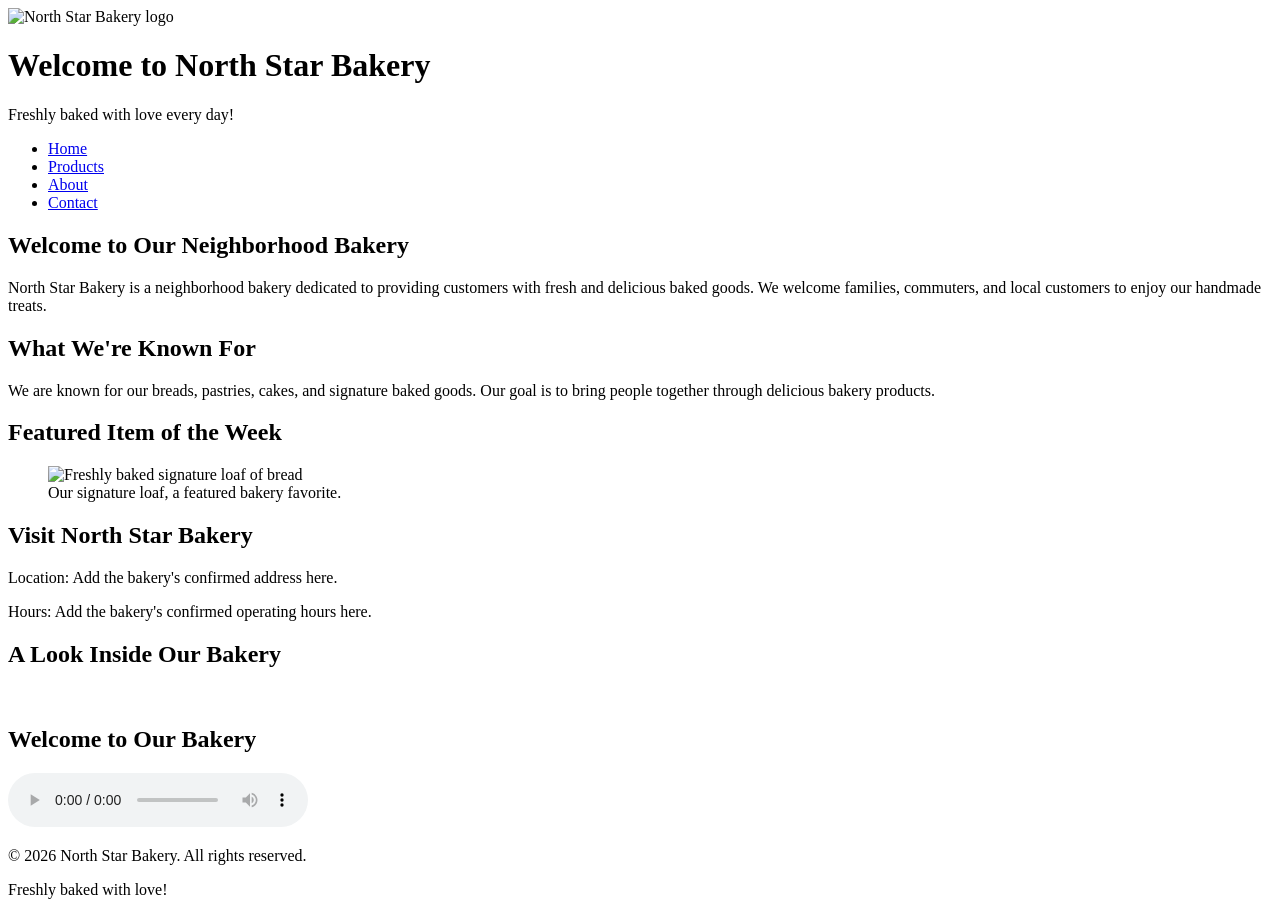
==== index.html @ e3cf4705 "Create index.html" ====
<!DOCTYPE html>
<html lang="en">
<head>
    <meta charset="UTF-8">
    <meta name="viewport" content="width=device-width, initial-scale=1.0">
    <title>North Star Bakery | Home</title>
</head>
<body>

<header>
    <img src="bakery-logo_c.png" alt="North Star Bakery logo">
    <h1>Welcome to North Star Bakery</h1>
    <p>Freshly baked with love every day!</p>

    <nav>
        <ul>
            <li><a href="index.html">Home</a></li>
            <li><a href="products.html">Products</a></li>
            <li><a href="about.html">About</a></li>
            <li><a href="contact.html">Contact</a></li>
        </ul>
    </nav>
</header>

<main>
    <section>
        <h2>Welcome to Our Neighborhood Bakery</h2>
        <p>
            North Star Bakery is a neighborhood bakery dedicated
            to providing customers with fresh and delicious baked
            goods. We welcome families, commuters, and local
            customers to enjoy our handmade treats.
        </p>
    </section>

    <section>
        <h2>What We're Known For</h2>
        <p>
            We are known for our breads, pastries, cakes, and
            signature baked goods. Our goal is to bring people
            together through delicious bakery products.
        </p>
    </section>

    <section>
        <h2>Featured Item of the Week</h2>
        <figure>
            <img src="bakery-signature-loaf_c.png"
                 alt="Freshly baked signature loaf of bread">
            <figcaption>
                Our signature loaf, a featured bakery favorite.
            </figcaption>
        </figure>
    </section>

    <section>
        <h2>Visit North Star Bakery</h2>
        <p>Location: Add the bakery's confirmed address here.</p>
        <p>Hours: Add the bakery's confirmed operating hours here.</p>
    </section>

    <section>
        <h2>A Look Inside Our Bakery</h2>
        <picture>
            <source media="(max-width: 600px)"
                    srcset="bakery-feature-small_c.png">
            <source media="(min-width: 601px)"
                    srcset="bakery-feature-large_c.png">
            <img src="bakery-feature-large_c.png"
                 alt="North Star Bakery featured baked goods">
        </picture>
    </section>

    <section>
        <h2>Welcome to Our Bakery</h2>
        <audio controls>
            <source src="bakery-welcome_c.mp3" type="audio/mpeg">
            Your browser does not support the audio element.
        </audio>
    </section>

</main>

<footer>
    <p>&copy; 2026 North Star Bakery. All rights reserved.</p>
    <p>Freshly baked with love!</p>
</footer>

</body>
</html>
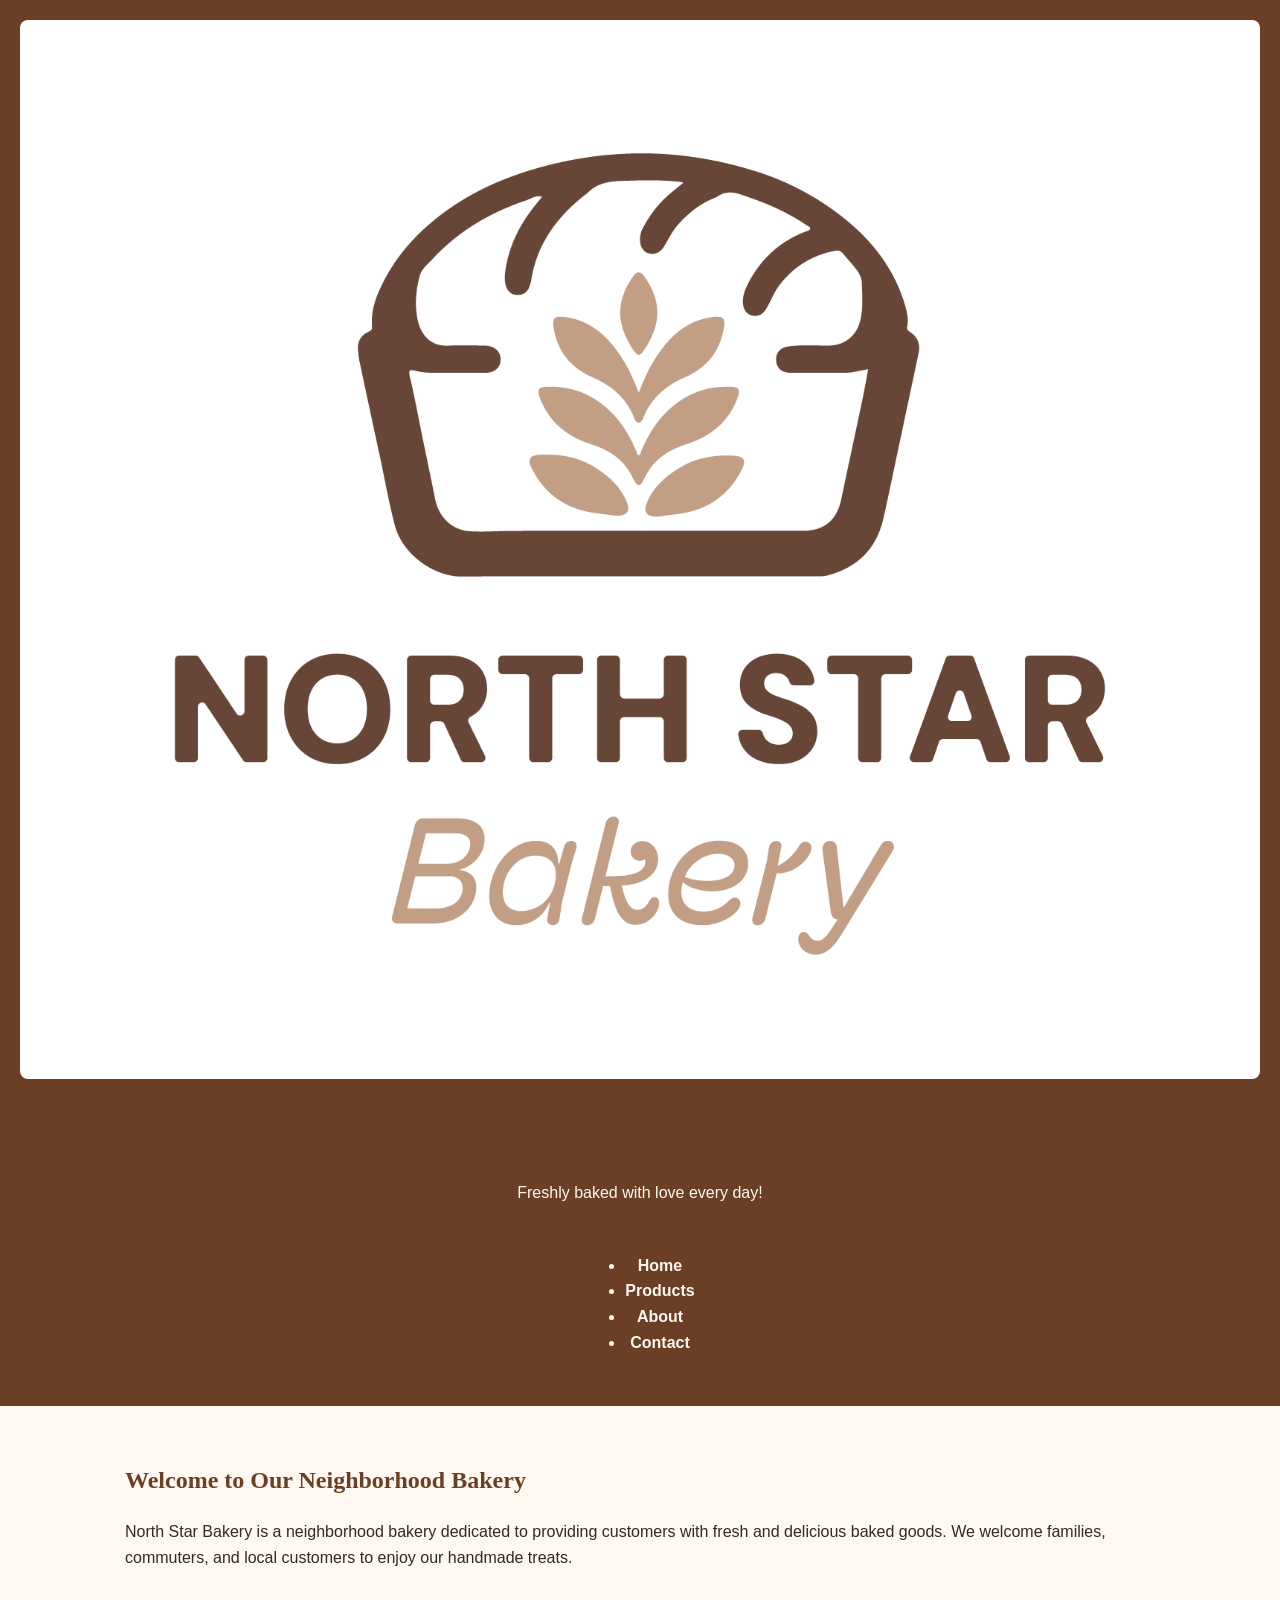
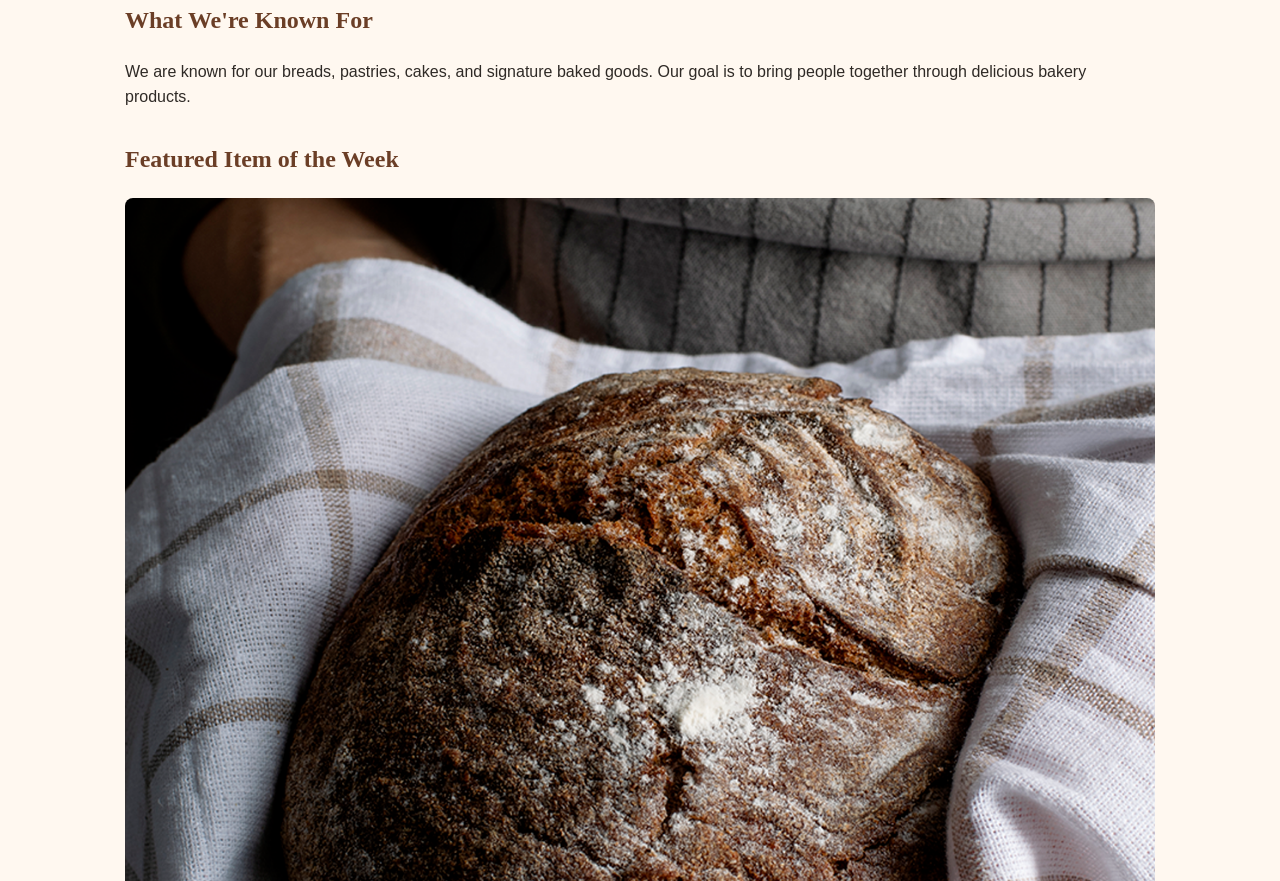
==== commit 3a6adc7d: "Publish bakery website Co-authored-by: Copilot <223556219+Copilot@users.noreply.github.com>" ====
--- a/index.html
+++ b/index.html
@@ -1,91 +1,12 @@
-
 <!DOCTYPE html>
 <html lang="en">
 <head>
     <meta charset="UTF-8">
+    <meta http-equiv="refresh" content="0; url=North-Star-Bakery/index.html">
     <meta name="viewport" content="width=device-width, initial-scale=1.0">
-    <title>North Star Bakery | Home</title>
+    <title>North Star Bakery</title>
 </head>
 <body>
-
-<header>
-    <img src="bakery-logo_c.png" alt="North Star Bakery logo">
-    <h1>Welcome to North Star Bakery</h1>
-    <p>Freshly baked with love every day!</p>
-
-    <nav>
-        <ul>
-            <li><a href="index.html">Home</a></li>
-            <li><a href="products.html">Products</a></li>
-            <li><a href="about.html">About</a></li>
-            <li><a href="contact.html">Contact</a></li>
-        </ul>
-    </nav>
-</header>
-
-<main>
-    <section>
-        <h2>Welcome to Our Neighborhood Bakery</h2>
-        <p>
-            North Star Bakery is a neighborhood bakery dedicated
-            to providing customers with fresh and delicious baked
-            goods. We welcome families, commuters, and local
-            customers to enjoy our handmade treats.
-        </p>
-    </section>
-
-    <section>
-        <h2>What We're Known For</h2>
-        <p>
-            We are known for our breads, pastries, cakes, and
-            signature baked goods. Our goal is to bring people
-            together through delicious bakery products.
-        </p>
-    </section>
-
-    <section>
-        <h2>Featured Item of the Week</h2>
-        <figure>
-            <img src="bakery-signature-loaf_c.png"
-                 alt="Freshly baked signature loaf of bread">
-            <figcaption>
-                Our signature loaf, a featured bakery favorite.
-            </figcaption>
-        </figure>
-    </section>
-
-    <section>
-        <h2>Visit North Star Bakery</h2>
-        <p>Location: Add the bakery's confirmed address here.</p>
-        <p>Hours: Add the bakery's confirmed operating hours here.</p>
-    </section>
-
-    <section>
-        <h2>A Look Inside Our Bakery</h2>
-        <picture>
-            <source media="(max-width: 600px)"
-                    srcset="bakery-feature-small_c.png">
-            <source media="(min-width: 601px)"
-                    srcset="bakery-feature-large_c.png">
-            <img src="bakery-feature-large_c.png"
-                 alt="North Star Bakery featured baked goods">
-        </picture>
-    </section>
-
-    <section>
-        <h2>Welcome to Our Bakery</h2>
-        <audio controls>
-            <source src="bakery-welcome_c.mp3" type="audio/mpeg">
-            Your browser does not support the audio element.
-        </audio>
-    </section>
-
-</main>
-
-<footer>
-    <p>&copy; 2026 North Star Bakery. All rights reserved.</p>
-    <p>Freshly baked with love!</p>
-</footer>
-
+    <p><a href="North-Star-Bakery/index.html">Open North Star Bakery</a></p>
 </body>
 </html>
